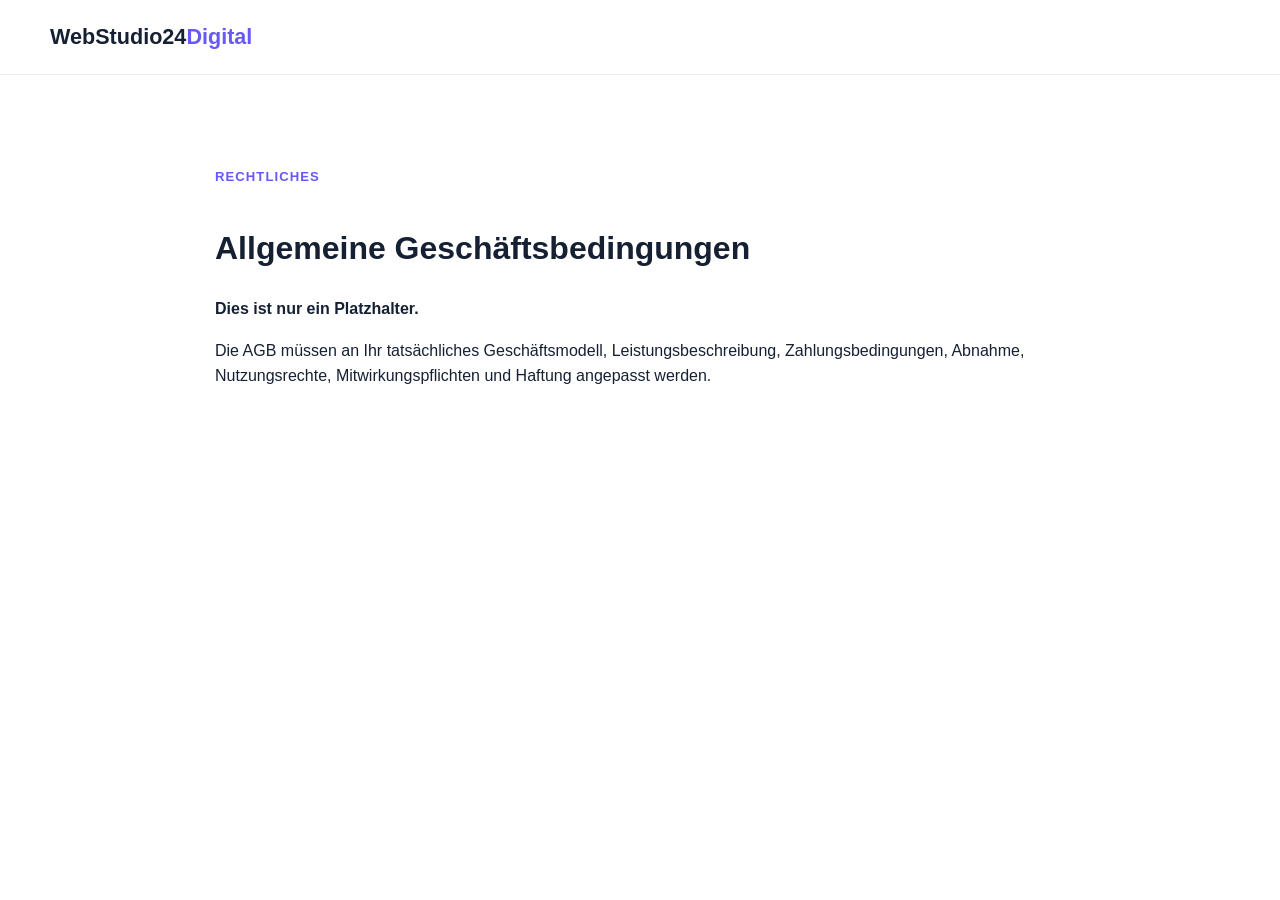
==== agb.html @ 8e4e7425 "Add files via upload" ====
<!doctype html>
<html lang="de"><head><meta charset="utf-8"><meta name="viewport" content="width=device-width,initial-scale=1">
<title>Allgemeine Geschäftsbedingungen | WebStudio24 Digital</title><link rel="stylesheet" href="style.css"></head>
<body><header class="site-header"><div class="container nav"><a class="brand" href="index.html">WebStudio24<span>Digital</span></a></div></header>
<main class="section"><div class="container" style="max-width:850px"><p class="eyebrow">Rechtliches</p><h1>Allgemeine Geschäftsbedingungen</h1><p><strong>Dies ist nur ein Platzhalter.</strong></p><p>Die AGB müssen an Ihr tatsächliches Geschäftsmodell, Leistungsbeschreibung, Zahlungsbedingungen, Abnahme, Nutzungsrechte, Mitwirkungspflichten und Haftung angepasst werden.</p></div></main></body></html>
---- style.css ----
*{box-sizing:border-box}html{scroll-behavior:smooth}body{margin:0;font-family:Inter,Arial,sans-serif;color:#162033;background:#fff;line-height:1.6}a{color:inherit;text-decoration:none}.container{width:min(1180px,calc(100% - 40px));margin:auto}.site-header{position:sticky;top:0;z-index:10;background:rgba(255,255,255,.92);backdrop-filter:blur(16px);border-bottom:1px solid #e8edf4}.nav{display:flex;align-items:center;justify-content:space-between;min-height:74px;gap:24px}.brand{font-size:1.35rem;font-weight:800}.brand span{color:#6759f5}.nav-links{display:flex;gap:26px;color:#59647a}.button{display:inline-flex;justify-content:center;align-items:center;border:0;border-radius:12px;background:#6759f5;color:white;padding:14px 20px;font-weight:700;cursor:pointer}.button:hover{filter:brightness(.96)}.button-small{padding:10px 16px}.button-outline{background:white;color:#162033;border:1px solid #ccd5e2}.full{width:100%}.hero{padding:92px 0 70px;background:linear-gradient(135deg,#f8f9ff 0%,#eef5ff 100%)}.hero-grid,.shop-grid,.contact-grid{display:grid;grid-template-columns:1.1fr .9fr;gap:56px;align-items:center}.eyebrow{display:inline-block;margin:0 0 15px;color:#6759f5;font-weight:800;text-transform:uppercase;letter-spacing:.08em;font-size:.82rem}.hero h1{font-size:clamp(2.6rem,6vw,5.4rem);line-height:1.02;letter-spacing:-.045em;margin:0;max-width:850px}.hero-copy{font-size:1.18rem;color:#5e687d;max-width:720px}.hero-actions{display:flex;gap:12px;flex-wrap:wrap;margin:28px 0}.trust-row{display:flex;flex-wrap:wrap;gap:14px 24px;color:#657086;font-size:.92rem}.hero-panel{display:grid;grid-template-columns:1fr 1fr;gap:15px}.metric,.card,.price-card,.calculator,.contact-form,.included{background:#fff;border:1px solid #e0e6ef;border-radius:22px;padding:24px}.metric small{display:block;color:#778196}.metric strong{display:block;font-size:1.45rem;margin-top:5px}.section{padding:88px 0}.section-soft{background:#f7f9fc}h2{font-size:clamp(2rem,4vw,3.4rem);line-height:1.08;letter-spacing:-.035em;margin:0 0 20px}h3{margin:0 0 8px}.cards{display:grid;gap:18px;margin-top:34px}.cards.three{grid-template-columns:repeat(3,1fr)}.card p,.price-card p,.included p{color:#677187}.pricing-grid{display:grid;grid-template-columns:repeat(3,1fr);gap:20px;margin-top:35px}.price-card{display:flex;flex-direction:column}.price-card.featured{border:2px solid #6759f5;transform:translateY(-8px)}.package-name{font-weight:800;color:#162033!important}.price{font-size:2.7rem;font-weight:800;color:#162033!important;margin:10px 0!important}.price-card ul,.included ul{padding-left:20px;color:#526078}.price-card .button{margin-top:auto}.badge{align-self:flex-start;background:#ece9ff;color:#5848e6!important;border-radius:999px;padding:5px 10px;font-size:.8rem;font-weight:800}.shop-grid{align-items:start}.included{margin-top:25px;background:#f7f6ff}.calculator label{display:block;font-weight:700}.calculator select,.contact-form input,.contact-form textarea{width:100%;margin-top:7px;border:1px solid #ccd5e2;border-radius:11px;padding:13px 14px;font:inherit;background:#fff}.check-grid{display:grid;grid-template-columns:1fr 1fr;gap:12px;margin:22px 0}.check-grid label{font-weight:500;border:1px solid #e1e6ef;border-radius:12px;padding:12px}.result-box{background:#f0efff;border-radius:16px;padding:18px;margin:20px 0}.result-box div{display:flex;justify-content:space-between;gap:20px}.result-box div+div{margin-top:10px}.fineprint{font-size:.86rem;color:#758096}.shop-options{display:grid;grid-template-columns:repeat(4,1fr);gap:14px;margin-top:28px}.shop-option{border:1px solid #dce3ed;background:#fff;border-radius:16px;padding:18px;text-align:left;cursor:pointer}.shop-option strong,.shop-option span{display:block}.shop-option span{color:#6f7a8f}.contact-grid{align-items:start}.contact-form{display:grid;gap:16px}.contact-form label{font-weight:700}footer{border-top:1px solid #e5eaf1;padding:28px 0}.footer-row{display:flex;justify-content:space-between;gap:20px;color:#6b7589;font-size:.92rem}@media(max-width:900px){.nav-links{display:none}.hero-grid,.shop-grid,.contact-grid{grid-template-columns:1fr}.cards.three,.pricing-grid{grid-template-columns:1fr 1fr}.shop-options{grid-template-columns:repeat(3,1fr)}.price-card.featured{transform:none}}@media(max-width:620px){.container{width:min(100% - 26px,1180px)}.nav .button-small{display:none}.hero{padding:62px 0 48px}.hero-panel,.cards.three,.pricing-grid,.check-grid,.shop-options{grid-template-columns:1fr}.section{padding:64px 0}.footer-row{flex-direction:column}.result-box div{flex-direction:column;gap:0}}
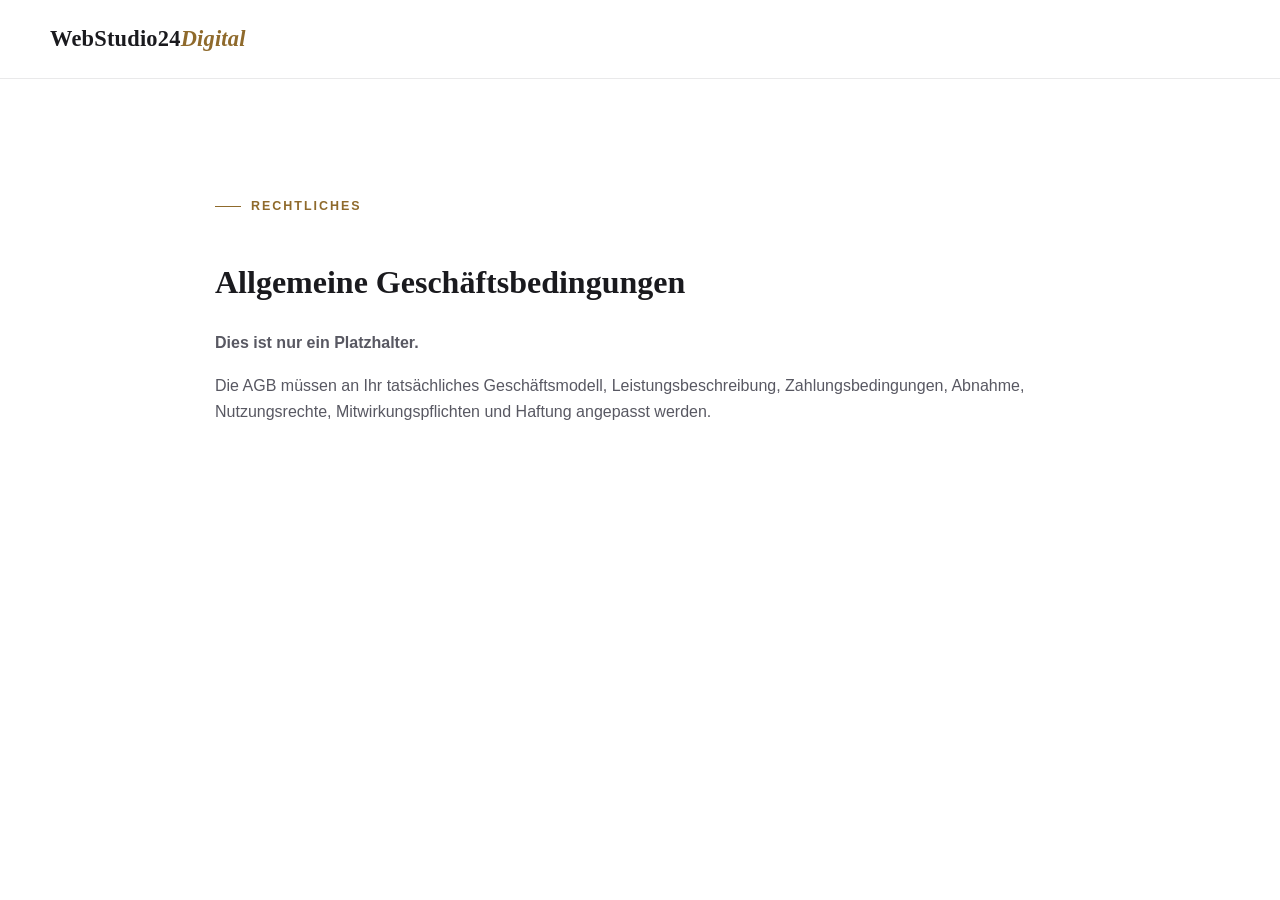
==== commit 8be71967: "Make contact form actually work on GitHub Pages, add WhatsApp and SEO essentials The contact form us" ====
--- a/agb.html
+++ b/agb.html
@@ -1,5 +1,10 @@
 <!doctype html>
 <html lang="de"><head><meta charset="utf-8"><meta name="viewport" content="width=device-width,initial-scale=1">
-<title>Allgemeine Geschäftsbedingungen | WebStudio24 Digital</title><link rel="stylesheet" href="style.css"></head>
+<title>Allgemeine Geschäftsbedingungen | WebStudio24 Digital</title>
+<meta name="description" content="Allgemeine Geschäftsbedingungen von WebStudio24 Digital.">
+<meta name="robots" content="index, follow">
+<link rel="canonical" href="https://webstudio24.digital/agb.html">
+<link rel="icon" href="favicon.png" type="image/png">
+<link rel="stylesheet" href="style.css"></head>
 <body><header class="site-header"><div class="container nav"><a class="brand" href="index.html">WebStudio24<span>Digital</span></a></div></header>
 <main class="section"><div class="container" style="max-width:850px"><p class="eyebrow">Rechtliches</p><h1>Allgemeine Geschäftsbedingungen</h1><p><strong>Dies ist nur ein Platzhalter.</strong></p><p>Die AGB müssen an Ihr tatsächliches Geschäftsmodell, Leistungsbeschreibung, Zahlungsbedingungen, Abnahme, Nutzungsrechte, Mitwirkungspflichten und Haftung angepasst werden.</p></div></main></body></html>
--- a/style.css
+++ b/style.css
@@ -1 +1,240 @@
-*{box-sizing:border-box}html{scroll-behavior:smooth}body{margin:0;font-family:Inter,Arial,sans-serif;color:#162033;background:#fff;line-height:1.6}a{color:inherit;text-decoration:none}.container{width:min(1180px,calc(100% - 40px));margin:auto}.site-header{position:sticky;top:0;z-index:10;background:rgba(255,255,255,.92);backdrop-filter:blur(16px);border-bottom:1px solid #e8edf4}.nav{display:flex;align-items:center;justify-content:space-between;min-height:74px;gap:24px}.brand{font-size:1.35rem;font-weight:800}.brand span{color:#6759f5}.nav-links{display:flex;gap:26px;color:#59647a}.button{display:inline-flex;justify-content:center;align-items:center;border:0;border-radius:12px;background:#6759f5;color:white;padding:14px 20px;font-weight:700;cursor:pointer}.button:hover{filter:brightness(.96)}.button-small{padding:10px 16px}.button-outline{background:white;color:#162033;border:1px solid #ccd5e2}.full{width:100%}.hero{padding:92px 0 70px;background:linear-gradient(135deg,#f8f9ff 0%,#eef5ff 100%)}.hero-grid,.shop-grid,.contact-grid{display:grid;grid-template-columns:1.1fr .9fr;gap:56px;align-items:center}.eyebrow{display:inline-block;margin:0 0 15px;color:#6759f5;font-weight:800;text-transform:uppercase;letter-spacing:.08em;font-size:.82rem}.hero h1{font-size:clamp(2.6rem,6vw,5.4rem);line-height:1.02;letter-spacing:-.045em;margin:0;max-width:850px}.hero-copy{font-size:1.18rem;color:#5e687d;max-width:720px}.hero-actions{display:flex;gap:12px;flex-wrap:wrap;margin:28px 0}.trust-row{display:flex;flex-wrap:wrap;gap:14px 24px;color:#657086;font-size:.92rem}.hero-panel{display:grid;grid-template-columns:1fr 1fr;gap:15px}.metric,.card,.price-card,.calculator,.contact-form,.included{background:#fff;border:1px solid #e0e6ef;border-radius:22px;padding:24px}.metric small{display:block;color:#778196}.metric strong{display:block;font-size:1.45rem;margin-top:5px}.section{padding:88px 0}.section-soft{background:#f7f9fc}h2{font-size:clamp(2rem,4vw,3.4rem);line-height:1.08;letter-spacing:-.035em;margin:0 0 20px}h3{margin:0 0 8px}.cards{display:grid;gap:18px;margin-top:34px}.cards.three{grid-template-columns:repeat(3,1fr)}.card p,.price-card p,.included p{color:#677187}.pricing-grid{display:grid;grid-template-columns:repeat(3,1fr);gap:20px;margin-top:35px}.price-card{display:flex;flex-direction:column}.price-card.featured{border:2px solid #6759f5;transform:translateY(-8px)}.package-name{font-weight:800;color:#162033!important}.price{font-size:2.7rem;font-weight:800;color:#162033!important;margin:10px 0!important}.price-card ul,.included ul{padding-left:20px;color:#526078}.price-card .button{margin-top:auto}.badge{align-self:flex-start;background:#ece9ff;color:#5848e6!important;border-radius:999px;padding:5px 10px;font-size:.8rem;font-weight:800}.shop-grid{align-items:start}.included{margin-top:25px;background:#f7f6ff}.calculator label{display:block;font-weight:700}.calculator select,.contact-form input,.contact-form textarea{width:100%;margin-top:7px;border:1px solid #ccd5e2;border-radius:11px;padding:13px 14px;font:inherit;background:#fff}.check-grid{display:grid;grid-template-columns:1fr 1fr;gap:12px;margin:22px 0}.check-grid label{font-weight:500;border:1px solid #e1e6ef;border-radius:12px;padding:12px}.result-box{background:#f0efff;border-radius:16px;padding:18px;margin:20px 0}.result-box div{display:flex;justify-content:space-between;gap:20px}.result-box div+div{margin-top:10px}.fineprint{font-size:.86rem;color:#758096}.shop-options{display:grid;grid-template-columns:repeat(4,1fr);gap:14px;margin-top:28px}.shop-option{border:1px solid #dce3ed;background:#fff;border-radius:16px;padding:18px;text-align:left;cursor:pointer}.shop-option strong,.shop-option span{display:block}.shop-option span{color:#6f7a8f}.contact-grid{align-items:start}.contact-form{display:grid;gap:16px}.contact-form label{font-weight:700}footer{border-top:1px solid #e5eaf1;padding:28px 0}.footer-row{display:flex;justify-content:space-between;gap:20px;color:#6b7589;font-size:.92rem}@media(max-width:900px){.nav-links{display:none}.hero-grid,.shop-grid,.contact-grid{grid-template-columns:1fr}.cards.three,.pricing-grid{grid-template-columns:1fr 1fr}.shop-options{grid-template-columns:repeat(3,1fr)}.price-card.featured{transform:none}}@media(max-width:620px){.container{width:min(100% - 26px,1180px)}.nav .button-small{display:none}.hero{padding:62px 0 48px}.hero-panel,.cards.three,.pricing-grid,.check-grid,.shop-options{grid-template-columns:1fr}.section{padding:64px 0}.footer-row{flex-direction:column}.result-box div{flex-direction:column;gap:0}}+*{box-sizing:border-box}
+html{scroll-behavior:smooth}
+:root{
+  --bg:#ffffff;
+  --bg-alt:#f6f6f7;
+  --surface:#ffffff;
+  --surface-hover:#fcfcfd;
+  --border:rgba(20,20,25,.09);
+  --border-gold:rgba(150,111,45,.4);
+  --gold-pale:#ecd9ac;
+  --gold:#c9a961;
+  --gold-deep:#8f6a2c;
+  --gold-dim:#6b5222;
+  --text:#1a1a1e;
+  --text-muted:#585862;
+  --text-dim:#8a8a93;
+  --shadow-soft:0 1px 2px rgba(20,20,30,.04),0 14px 34px -22px rgba(20,20,30,.16);
+  --radius:16px;
+  --radius-sm:10px;
+  --serif:'Playfair Display',Georgia,serif;
+  --sans:'Inter',Arial,sans-serif;
+}
+body{margin:0;font-family:var(--sans);color:var(--text-muted);background:var(--bg);line-height:1.65;-webkit-font-smoothing:antialiased}
+a{color:inherit;text-decoration:none}
+.container{width:min(1180px,calc(100% - 40px));margin:auto}
+h1,h2,h3{font-family:var(--serif);color:var(--text);font-weight:600}
+
+/* Reveal on scroll */
+.reveal{opacity:0;transform:translateY(22px);transition:opacity .7s ease,transform .7s ease}
+.reveal.is-visible{opacity:1;transform:translateY(0)}
+
+/* Topbar */
+.topbar{background:#141218;color:rgba(255,255,255,.82);font-size:.8rem}
+.topbar-row{display:flex;justify-content:space-between;align-items:center;gap:16px;padding:9px 0;flex-wrap:wrap}
+.topbar a{color:#fff;font-weight:700}
+.topbar a:hover{color:var(--gold-pale)}
+.icon-phone{width:14px;height:14px;vertical-align:-2px;margin-right:6px}
+.topbar-contacts{display:flex;align-items:center;gap:18px;flex-wrap:wrap}
+.topbar-whatsapp{display:inline-flex;align-items:center;gap:6px;color:#25D366!important;font-weight:700}
+.topbar-whatsapp:hover{color:#4be08a!important}
+.topbar-whatsapp svg{width:15px;height:15px}
+
+/* Header */
+.site-header{position:sticky;top:0;z-index:20;background:rgba(255,255,255,.75);backdrop-filter:blur(18px);border-bottom:1px solid var(--border);transition:background .3s ease,border-color .3s ease}
+.site-header.scrolled{background:rgba(255,255,255,.96);border-bottom-color:var(--border-gold)}
+.nav{display:flex;align-items:center;justify-content:space-between;min-height:78px;gap:24px}
+.brand{font-family:var(--serif);font-size:1.4rem;font-weight:700;color:var(--text);letter-spacing:.01em}
+.brand span{color:var(--gold-deep);font-style:italic}
+.nav-links{display:flex;gap:32px;color:var(--text-muted);font-size:.86rem;text-transform:uppercase;letter-spacing:.09em;font-weight:600}
+.nav-links a{position:relative;padding:4px 0}
+.nav-links a::after{content:'';position:absolute;left:0;right:100%;bottom:-2px;height:1px;background:var(--gold-deep);transition:right .3s ease}
+.nav-links a:hover{color:var(--gold-deep)}
+.nav-links a:hover::after{right:0}
+
+/* Buttons */
+.button{display:inline-flex;justify-content:center;align-items:center;gap:8px;border:1px solid transparent;border-radius:var(--radius-sm);background:linear-gradient(135deg,var(--gold-pale),var(--gold) 60%,var(--gold-dim));color:#241a08;padding:14px 26px;font-weight:700;font-size:.92rem;letter-spacing:.03em;text-transform:uppercase;cursor:pointer;transition:transform .25s ease,box-shadow .25s ease,filter .25s ease}
+.button:hover{transform:translateY(-2px);box-shadow:0 16px 30px -14px rgba(143,106,44,.5),0 6px 14px -6px rgba(33,26,17,.12);filter:brightness(1.03)}
+.button-small{padding:10px 18px;font-size:.78rem}
+.button-outline{background:transparent;color:var(--text);border:1px solid var(--border-gold)}
+.button-outline:hover{background:rgba(201,169,97,.1);box-shadow:none;color:var(--gold-deep)}
+.full{width:100%}
+
+/* Hero */
+.hero{position:relative;padding:96px 0 76px;overflow:hidden;background:var(--bg)}
+.hero::before{content:'';position:absolute;top:-220px;right:-160px;width:640px;height:640px;border-radius:50%;background:radial-gradient(circle,rgba(201,169,97,.13),transparent 70%);filter:blur(10px);pointer-events:none}
+.hero::after{content:'';position:absolute;bottom:-260px;left:-180px;width:560px;height:560px;border-radius:50%;background:radial-gradient(circle,rgba(201,169,97,.07),transparent 70%);pointer-events:none}
+.hero-grid,.shop-grid,.contact-grid{display:grid;grid-template-columns:1.1fr .9fr;gap:56px;align-items:center;position:relative}
+.eyebrow{display:inline-flex;align-items:center;gap:10px;margin:0 0 18px;color:var(--gold-deep);font-weight:700;text-transform:uppercase;letter-spacing:.16em;font-size:.78rem}
+.eyebrow::before{content:'';width:26px;height:1px;background:var(--gold-deep)}
+.hero h1{font-size:clamp(1.6rem,2.6vw,2.3rem);line-height:1.18;letter-spacing:-.01em;margin:0;max-width:640px}
+.hero h1 .accent{color:var(--gold-deep);font-style:italic}
+.hero-copy{font-size:1.14rem;color:var(--text-muted);max-width:680px;margin:26px 0}
+.hero-actions{display:flex;gap:14px;flex-wrap:wrap;margin:30px 0}
+.trust-row{display:flex;flex-wrap:wrap;gap:12px 26px;color:var(--text-dim);font-size:.86rem;text-transform:uppercase;letter-spacing:.05em}
+.trust-row span{display:flex;align-items:center;gap:8px}
+.trust-row span::before{content:'';width:5px;height:5px;border-radius:50%;background:var(--gold-deep)}
+.hero-panel{display:grid;grid-template-columns:1fr 1fr;gap:1px;background:var(--border);border:1px solid var(--border);border-radius:var(--radius);box-shadow:var(--shadow-soft);overflow:hidden}
+.metric{background:var(--surface);padding:26px 22px}
+.metric small{display:block;color:var(--text-dim);text-transform:uppercase;letter-spacing:.08em;font-size:.72rem}
+.metric strong{display:block;font-family:var(--serif);color:var(--gold-deep);font-size:1.6rem;margin-top:8px;font-weight:600}
+
+/* Sections */
+.section{padding:110px 0}
+.section-soft{background:var(--bg-alt)}
+h2{font-size:clamp(1.9rem,3.6vw,3.1rem);line-height:1.12;letter-spacing:-.015em;margin:0 0 22px}
+h3{font-size:1.18rem;margin:0 0 10px}
+
+/* Cards */
+.card,.price-card,.calculator,.contact-form,.included{background:var(--surface);border:1px solid var(--border);border-radius:var(--radius);padding:28px;box-shadow:var(--shadow-soft);transition:border-color .3s ease,transform .3s ease,box-shadow .3s ease}
+.cards{display:grid;gap:20px;margin-top:40px}
+.cards.three{grid-template-columns:repeat(3,1fr)}
+.card:hover{border-color:var(--border-gold);transform:translateY(-4px);box-shadow:0 20px 40px -24px rgba(33,26,17,.28)}
+.card p,.price-card p,.included p{color:var(--text-muted)}
+
+/* Portfolio */
+.section-intro{max-width:640px;font-size:1.05rem;margin:-6px 0 0}
+.portfolio-grid{display:grid;grid-template-columns:repeat(3,1fr);gap:22px;margin-top:44px}
+.portfolio-card{border-radius:var(--radius);overflow:hidden;background:var(--surface);border:1px solid var(--border);box-shadow:var(--shadow-soft);transition:border-color .3s ease,transform .3s ease,box-shadow .3s ease}
+.portfolio-card:hover{transform:translateY(-6px);border-color:var(--border-gold);box-shadow:0 22px 44px -24px rgba(33,26,17,.3)}
+.portfolio-browser{padding:10px}
+.browser-bar{display:flex;gap:6px;padding:2px 4px 10px}
+.browser-bar span{width:7px;height:7px;border-radius:50%;background:rgba(33,26,17,.15)}
+.portfolio-screen{border-radius:10px;overflow:hidden;padding:16px;display:flex;flex-direction:column;gap:10px;min-height:180px}
+.mock-nav{height:8px;width:38%;border-radius:4px;background:rgba(33,26,17,.16)}
+.mock-hero{position:relative;height:60px;border-radius:8px;overflow:hidden;display:flex;align-items:center;justify-content:center;box-shadow:inset 0 -16px 22px -12px rgba(20,15,5,.2)}
+.mock-hero svg{width:28px;height:28px;color:#fff;opacity:.95;filter:drop-shadow(0 3px 7px rgba(20,15,5,.3))}
+.mock-badge{position:absolute;left:12px;bottom:12px;width:34%;height:10px;border-radius:4px;background:rgba(255,255,255,.9)}
+.mock-grid{display:grid;grid-template-columns:repeat(3,1fr);gap:8px;flex:1}
+.mock-item{border-radius:8px;display:flex;align-items:center;justify-content:center}
+.mock-item svg{width:18px;height:18px;color:#fff;opacity:.9;filter:drop-shadow(0 2px 5px rgba(20,15,5,.25))}
+.portfolio-info{padding:20px 22px 24px}
+.portfolio-info h3{font-size:1.05rem}
+.portfolio-info p{font-size:.92rem;margin:0}
+
+.theme-jewelry .portfolio-screen{background:#f3ede0}
+.theme-jewelry .mock-nav{background:rgba(143,106,44,.28)}
+.theme-jewelry .mock-hero{background:linear-gradient(135deg,#e9d9ac,#c9a961)}
+.theme-jewelry .mock-badge{background:#fffaf0}
+.theme-jewelry .mock-item{background:linear-gradient(160deg,#fffaf0,#ecdfc0);border:1px solid rgba(143,106,44,.3)}
+
+.theme-candy .portfolio-screen{background:#fdf1f0}
+.theme-candy .mock-hero{background:linear-gradient(135deg,#f3a9bc,#f7cdd8)}
+.theme-candy .mock-badge{background:#fffdf8}
+.theme-candy .mock-item:nth-child(1){background:#f3a9bc}
+.theme-candy .mock-item:nth-child(2){background:#f6d97a}
+.theme-candy .mock-item:nth-child(3){background:#9fdccb}
+
+.theme-flowers .portfolio-screen{background:#f2f5ea}
+.theme-flowers .mock-hero{background:linear-gradient(135deg,#a9c7a0,#dbe8cd)}
+.theme-flowers .mock-badge{background:#fbfaf3}
+.theme-flowers .mock-item:nth-child(1){background:#dbe8cd}
+.theme-flowers .mock-item:nth-child(2){background:#f0c9d3}
+.theme-flowers .mock-item:nth-child(3){background:#a9c7a0}
+
+.theme-sushi .portfolio-screen{background:#fbf0ea}
+.theme-sushi .mock-hero{background:linear-gradient(135deg,#e8735a,#f2a878)}
+.theme-sushi .mock-badge{background:#fffaf5}
+.theme-sushi .mock-item{background:linear-gradient(160deg,#fff3ec,#f8dccb);border:1px solid rgba(232,115,90,.3)}
+.theme-sushi .mock-item:nth-child(2){border-color:rgba(143,106,44,.3)}
+
+.theme-stationery .portfolio-screen{background:#eef0f7}
+.theme-stationery .mock-hero{background:linear-gradient(135deg,#aab6e0,#d7dcf3)}
+.theme-stationery .mock-badge{background:#fdfdfe}
+.theme-stationery .mock-item:nth-child(1){background:#aab6e0}
+.theme-stationery .mock-item:nth-child(2){background:#f6d97a}
+.theme-stationery .mock-item:nth-child(3){background:#f0a8b8}
+
+.theme-phonecases .portfolio-screen{background:#f7eef6}
+.theme-phonecases .mock-hero{background:linear-gradient(135deg,#d68fce,#f0a9a0)}
+.theme-phonecases .mock-badge{background:#fffbfe}
+.theme-phonecases .mock-item:nth-child(1){background:#d68fce}
+.theme-phonecases .mock-item:nth-child(2){background:#f0a9a0}
+.theme-phonecases .mock-item:nth-child(3){background:#f6d97a}
+
+/* Pricing */
+.pricing-grid{display:grid;grid-template-columns:repeat(3,1fr);gap:22px;margin-top:40px}
+.pricing-grid.four{grid-template-columns:repeat(4,1fr)}
+.price-card{display:flex;flex-direction:column;position:relative}
+.price-card:hover{transform:translateY(-4px);border-color:var(--border-gold)}
+.price-card.featured{border:1px solid var(--gold);background:linear-gradient(180deg,rgba(201,169,97,.1),rgba(255,255,255,0));box-shadow:0 26px 54px -30px rgba(143,106,44,.35),var(--shadow-soft)}
+.package-name{font-weight:700;color:var(--text-dim)!important;letter-spacing:.14em;text-transform:uppercase;font-size:.78rem}
+.price{font-family:var(--serif);font-size:2.7rem;font-weight:600;color:var(--gold-deep)!important;margin:14px 0!important}
+.price-card ul,.included ul{padding-left:20px;color:var(--text-muted);margin:0 0 24px}
+.price-card li{margin:6px 0}
+.price-card .button{margin-top:auto}
+.badge{position:absolute;top:-13px;left:28px;background:linear-gradient(135deg,var(--gold-pale),var(--gold));color:#241a08;border-radius:999px;padding:5px 14px;font-size:.72rem;font-weight:700;text-transform:uppercase;letter-spacing:.08em}
+
+/* Shop */
+.shop-grid{align-items:start}
+.included{margin-top:28px;background:linear-gradient(180deg,rgba(201,169,97,.08),rgba(255,255,255,0))}
+.included h3{color:var(--gold-deep)}
+.calculator label{display:block;font-weight:600;color:var(--text)}
+.calculator select,.contact-form input,.contact-form textarea{width:100%;margin-top:8px;border:1px solid var(--border);border-radius:var(--radius-sm);padding:13px 14px;font:inherit;background:var(--bg-alt);color:var(--text);transition:border-color .2s ease,box-shadow .2s ease}
+.calculator select:focus,.contact-form input:focus,.contact-form textarea:focus{outline:none;border-color:var(--gold);box-shadow:0 0 0 3px rgba(201,169,97,.18)}
+.check-grid{display:grid;grid-template-columns:1fr 1fr;gap:12px;margin:24px 0}
+.check-grid label{font-weight:500;color:var(--text-muted);border:1px solid var(--border);border-radius:var(--radius-sm);padding:13px;transition:border-color .2s ease}
+.check-grid label:has(input:checked){border-color:var(--border-gold);color:var(--text);background:rgba(201,169,97,.08)}
+.result-box{background:linear-gradient(180deg,rgba(201,169,97,.12),rgba(255,255,255,.4));border:1px solid var(--border-gold);border-radius:var(--radius-sm);padding:20px;margin:22px 0}
+.result-box div{display:flex;justify-content:space-between;gap:20px}
+.result-box div+div{margin-top:12px}
+.result-box span{color:var(--text-dim);text-transform:uppercase;letter-spacing:.06em;font-size:.78rem}
+.result-box strong{font-family:var(--serif);color:var(--gold-deep);font-size:1.3rem;font-weight:600}
+.fineprint{font-size:.84rem;color:var(--text-dim)}
+.shop-options{display:grid;grid-template-columns:repeat(4,1fr);gap:14px;margin-top:32px}
+.shop-option{border:1px solid var(--border);background:var(--surface);border-radius:var(--radius-sm);padding:18px;text-align:left;cursor:pointer;box-shadow:var(--shadow-soft);transition:border-color .2s ease,transform .2s ease}
+.shop-option:hover{border-color:var(--border-gold);transform:translateY(-3px)}
+.shop-option strong,.shop-option span{display:block}
+.shop-option strong{font-family:var(--serif);color:var(--text);font-size:1.05rem}
+.shop-option span{color:var(--gold-deep);margin-top:4px}
+
+.hp-field{display:none}
+
+/* Contact */
+.contact-grid{align-items:start}
+.contact-form{display:grid;gap:18px}
+.contact-form label{font-weight:600;color:var(--text)}
+.contact-phone{display:inline-flex;align-items:center;gap:8px;margin:4px 0 0;font-size:1rem;color:var(--gold-deep)}
+.contact-phone .icon-phone{margin-right:0}
+.contact-phone a{color:var(--gold-deep);font-weight:700}
+.contact-phone a:hover{color:var(--gold-dim)}
+.whatsapp-link{display:inline-flex;align-items:center;gap:8px;color:#128C4A!important}
+.whatsapp-link:hover{color:#0da355!important}
+.whatsapp-link svg{width:18px;height:18px}
+
+/* Footer */
+.site-footer{background:#141218;color:rgba(255,255,255,.66);padding:68px 0 0}
+.footer-grid{display:grid;grid-template-columns:1.3fr 1fr 1fr 1.1fr;gap:36px}
+.footer-brand .brand{color:#fff}
+.footer-brand .brand span{color:var(--gold)}
+.footer-tagline{margin:16px 0 22px;max-width:280px;font-size:.92rem;line-height:1.6}
+.footer-phone{display:inline-flex;align-items:center;gap:8px;color:#fff;font-weight:700;font-size:1.08rem}
+.footer-phone:hover{color:var(--gold-pale)}
+.footer-phone svg{width:16px;height:16px}
+.footer-hours{margin:8px 0 0;font-size:.84rem;color:rgba(255,255,255,.48)}
+.footer-col h4{color:#fff;font-size:.78rem;text-transform:uppercase;letter-spacing:.12em;margin:0 0 18px}
+.footer-col ul{list-style:none;padding:0;margin:0;display:grid;gap:11px;font-size:.92rem}
+.footer-col a:hover{color:var(--gold-pale)}
+.footer-bottom{border-top:1px solid rgba(255,255,255,.1);margin-top:52px;padding:24px 0;display:flex;justify-content:space-between;gap:16px;flex-wrap:wrap;font-size:.82rem;color:rgba(255,255,255,.45)}
+.footer-bottom a:hover{color:var(--gold-pale)}
+
+@media(max-width:900px){
+  .nav-links{display:none}
+  .hero-grid,.shop-grid,.contact-grid{grid-template-columns:1fr}
+  .cards.three,.pricing-grid,.pricing-grid.four{grid-template-columns:1fr 1fr}
+  .portfolio-grid{grid-template-columns:1fr 1fr}
+  .shop-options{grid-template-columns:repeat(3,1fr)}
+  .price-card.featured{transform:none}
+  .footer-grid{grid-template-columns:1fr 1fr}
+}
+@media(max-width:620px){
+  .container{width:min(100% - 26px,1180px)}
+  .nav .button-small{display:none}
+  .hero{padding:88px 0 56px}
+  .hero-panel,.cards.three,.pricing-grid,.pricing-grid.four,.check-grid,.shop-options,.portfolio-grid{grid-template-columns:1fr}
+  .section{padding:72px 0}
+  .topbar-row{justify-content:center;text-align:center}
+  .footer-grid{grid-template-columns:1fr}
+  .footer-bottom{flex-direction:column;text-align:center}
+  .result-box div{flex-direction:column;gap:0}
+}
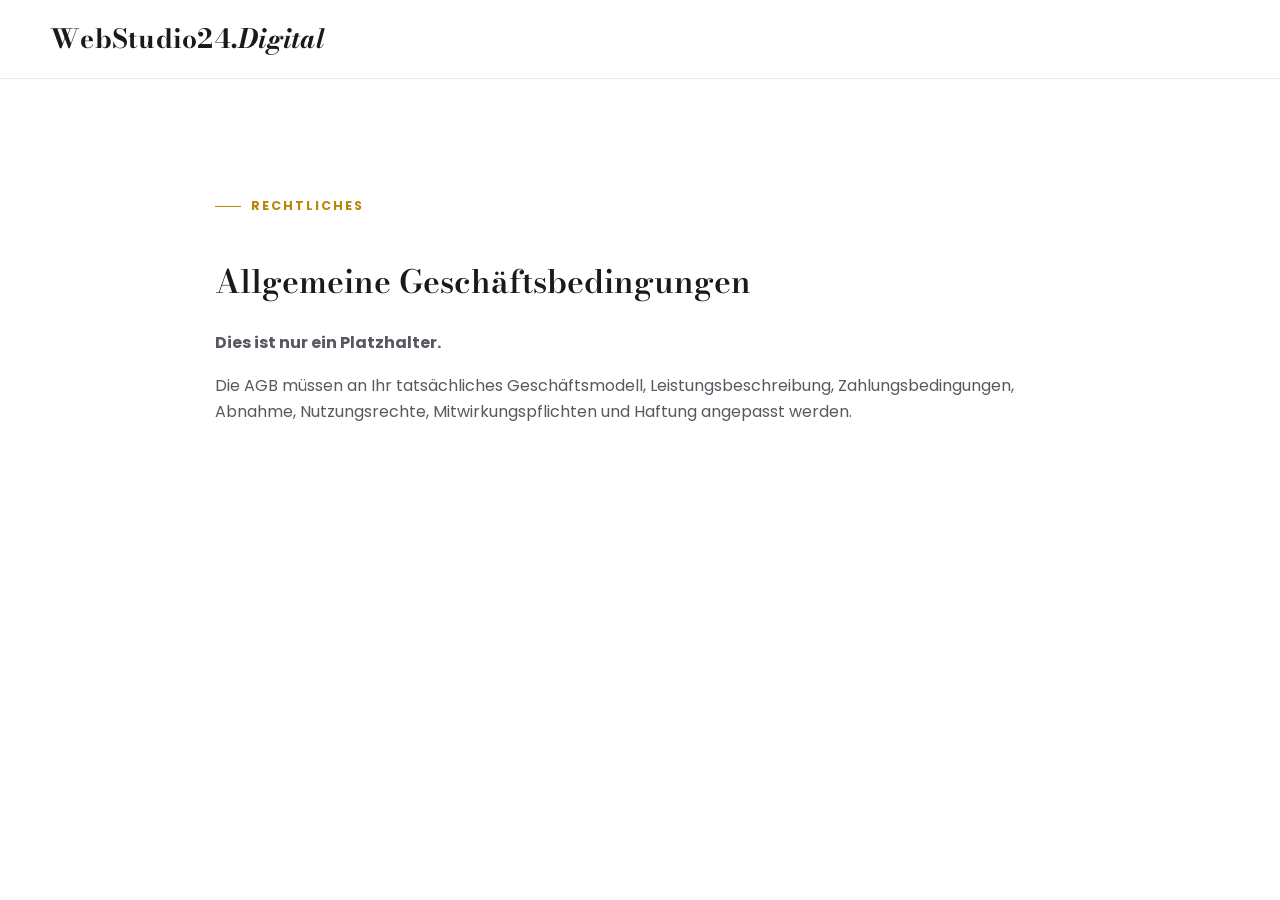
==== commit 55e7856f: "Make brand mark black, add domain-style dot, fix nav wrapping The nav previously wrapped "Design-Vor" ====
--- a/agb.html
+++ b/agb.html
@@ -6,5 +6,5 @@
 <link rel="canonical" href="https://webstudio24.digital/agb.html">
 <link rel="icon" href="favicon.png" type="image/png">
 <link rel="stylesheet" href="style.css"></head>
-<body><header class="site-header"><div class="container nav"><a class="brand" href="index.html">WebStudio24<span>Digital</span></a></div></header>
+<body><header class="site-header"><div class="container nav"><a class="brand" href="index.html">WebStudio24<span>.Digital</span></a></div></header>
 <main class="section"><div class="container" style="max-width:850px"><p class="eyebrow">Rechtliches</p><h1>Allgemeine Geschäftsbedingungen</h1><p><strong>Dies ist nur ein Platzhalter.</strong></p><p>Die AGB müssen an Ihr tatsächliches Geschäftsmodell, Leistungsbeschreibung, Zahlungsbedingungen, Abnahme, Nutzungsrechte, Mitwirkungspflichten und Haftung angepasst werden.</p></div></main></body></html>
--- a/style.css
+++ b/style.css
@@ -1,3 +1,13 @@
+@font-face{font-family:'Bodoni Moda';font-style:normal;font-weight:600;font-display:swap;src:url(fonts/bodoni-moda-latin-600-normal.woff2) format('woff2')}
+@font-face{font-family:'Bodoni Moda';font-style:normal;font-weight:700;font-display:swap;src:url(fonts/bodoni-moda-latin-700-normal.woff2) format('woff2')}
+@font-face{font-family:'Bodoni Moda';font-style:italic;font-weight:600;font-display:swap;src:url(fonts/bodoni-moda-latin-600-italic.woff2) format('woff2')}
+@font-face{font-family:'Bodoni Moda';font-style:italic;font-weight:700;font-display:swap;src:url(fonts/bodoni-moda-latin-700-italic.woff2) format('woff2')}
+@font-face{font-family:'Poppins';font-style:normal;font-weight:400;font-display:swap;src:url(fonts/poppins-latin-400-normal.woff2) format('woff2')}
+@font-face{font-family:'Poppins';font-style:normal;font-weight:500;font-display:swap;src:url(fonts/poppins-latin-500-normal.woff2) format('woff2')}
+@font-face{font-family:'Poppins';font-style:normal;font-weight:600;font-display:swap;src:url(fonts/poppins-latin-600-normal.woff2) format('woff2')}
+@font-face{font-family:'Poppins';font-style:normal;font-weight:700;font-display:swap;src:url(fonts/poppins-latin-700-normal.woff2) format('woff2')}
+@font-face{font-family:'Poppins';font-style:normal;font-weight:800;font-display:swap;src:url(fonts/poppins-latin-800-normal.woff2) format('woff2')}
+
 *{box-sizing:border-box}
 html{scroll-behavior:smooth}
 :root{
@@ -6,19 +16,19 @@
   --surface:#ffffff;
   --surface-hover:#fcfcfd;
   --border:rgba(20,20,25,.09);
-  --border-gold:rgba(150,111,45,.4);
-  --gold-pale:#ecd9ac;
-  --gold:#c9a961;
-  --gold-deep:#8f6a2c;
-  --gold-dim:#6b5222;
+  --border-gold:rgba(184,134,11,.45);
+  --gold-pale:#f2e2b3;
+  --gold:#d9b04a;
+  --gold-deep:#b8860b;
+  --gold-dim:#96700c;
   --text:#1a1a1e;
   --text-muted:#585862;
   --text-dim:#8a8a93;
   --shadow-soft:0 1px 2px rgba(20,20,30,.04),0 14px 34px -22px rgba(20,20,30,.16);
   --radius:16px;
   --radius-sm:10px;
-  --serif:'Playfair Display',Georgia,serif;
-  --sans:'Inter',Arial,sans-serif;
+  --serif:'Bodoni Moda',Georgia,serif;
+  --sans:'Poppins',Arial,sans-serif;
 }
 body{margin:0;font-family:var(--sans);color:var(--text-muted);background:var(--bg);line-height:1.65;-webkit-font-smoothing:antialiased}
 a{color:inherit;text-decoration:none}
@@ -44,10 +54,10 @@
 .site-header{position:sticky;top:0;z-index:20;background:rgba(255,255,255,.75);backdrop-filter:blur(18px);border-bottom:1px solid var(--border);transition:background .3s ease,border-color .3s ease}
 .site-header.scrolled{background:rgba(255,255,255,.96);border-bottom-color:var(--border-gold)}
 .nav{display:flex;align-items:center;justify-content:space-between;min-height:78px;gap:24px}
-.brand{font-family:var(--serif);font-size:1.4rem;font-weight:700;color:var(--text);letter-spacing:.01em}
-.brand span{color:var(--gold-deep);font-style:italic}
-.nav-links{display:flex;gap:32px;color:var(--text-muted);font-size:.86rem;text-transform:uppercase;letter-spacing:.09em;font-weight:600}
-.nav-links a{position:relative;padding:4px 0}
+.brand{font-family:var(--serif);font-size:1.65rem;font-weight:700;color:var(--text);letter-spacing:.01em}
+.brand span{color:var(--text);font-style:italic}
+.nav-links{display:flex;align-items:center;gap:28px;color:var(--text-muted);font-size:.86rem;text-transform:uppercase;letter-spacing:.09em;font-weight:600}
+.nav-links a{position:relative;padding:4px 0;white-space:nowrap}
 .nav-links a::after{content:'';position:absolute;left:0;right:100%;bottom:-2px;height:1px;background:var(--gold-deep);transition:right .3s ease}
 .nav-links a:hover{color:var(--gold-deep)}
 .nav-links a:hover::after{right:0}
@@ -61,23 +71,31 @@
 .full{width:100%}
 
 /* Hero */
-.hero{position:relative;padding:96px 0 76px;overflow:hidden;background:var(--bg)}
-.hero::before{content:'';position:absolute;top:-220px;right:-160px;width:640px;height:640px;border-radius:50%;background:radial-gradient(circle,rgba(201,169,97,.13),transparent 70%);filter:blur(10px);pointer-events:none}
-.hero::after{content:'';position:absolute;bottom:-260px;left:-180px;width:560px;height:560px;border-radius:50%;background:radial-gradient(circle,rgba(201,169,97,.07),transparent 70%);pointer-events:none}
+.hero{position:relative;padding:96px 0 76px;overflow:hidden;background:linear-gradient(165deg,#1a1820,#100f13 60%)}
+.hero::before{content:'';position:absolute;top:-220px;right:-160px;width:640px;height:640px;border-radius:50%;background:radial-gradient(circle,rgba(201,169,97,.22),transparent 70%);filter:blur(10px);pointer-events:none}
+.hero::after{content:'';position:absolute;bottom:-260px;left:-180px;width:560px;height:560px;border-radius:50%;background:radial-gradient(circle,rgba(201,169,97,.12),transparent 70%);pointer-events:none}
 .hero-grid,.shop-grid,.contact-grid{display:grid;grid-template-columns:1.1fr .9fr;gap:56px;align-items:center;position:relative}
 .eyebrow{display:inline-flex;align-items:center;gap:10px;margin:0 0 18px;color:var(--gold-deep);font-weight:700;text-transform:uppercase;letter-spacing:.16em;font-size:.78rem}
 .eyebrow::before{content:'';width:26px;height:1px;background:var(--gold-deep)}
-.hero h1{font-size:clamp(1.6rem,2.6vw,2.3rem);line-height:1.18;letter-spacing:-.01em;margin:0;max-width:640px}
-.hero h1 .accent{color:var(--gold-deep);font-style:italic}
-.hero-copy{font-size:1.14rem;color:var(--text-muted);max-width:680px;margin:26px 0}
+.hero .eyebrow{color:var(--gold-pale)}
+.hero .eyebrow::before{background:var(--gold-pale)}
+.hero h1{font-size:clamp(1.6rem,2.6vw,2.3rem);line-height:1.18;letter-spacing:-.01em;margin:0;max-width:640px;color:#fff}
+.hero h1 .accent{color:var(--gold-pale);font-style:italic}
+.hero-copy{font-size:1.14rem;color:rgba(255,255,255,.72);max-width:680px;margin:26px 0}
 .hero-actions{display:flex;gap:14px;flex-wrap:wrap;margin:30px 0}
-.trust-row{display:flex;flex-wrap:wrap;gap:12px 26px;color:var(--text-dim);font-size:.86rem;text-transform:uppercase;letter-spacing:.05em}
+.hero .button-outline{color:#fff;border-color:rgba(255,255,255,.35)}
+.hero .button-outline:hover{background:rgba(255,255,255,.08);color:var(--gold-pale)}
+.trust-row{display:flex;flex-wrap:wrap;gap:12px 26px;color:rgba(255,255,255,.55);font-size:.86rem;text-transform:uppercase;letter-spacing:.05em}
 .trust-row span{display:flex;align-items:center;gap:8px}
-.trust-row span::before{content:'';width:5px;height:5px;border-radius:50%;background:var(--gold-deep)}
-.hero-panel{display:grid;grid-template-columns:1fr 1fr;gap:1px;background:var(--border);border:1px solid var(--border);border-radius:var(--radius);box-shadow:var(--shadow-soft);overflow:hidden}
-.metric{background:var(--surface);padding:26px 22px}
-.metric small{display:block;color:var(--text-dim);text-transform:uppercase;letter-spacing:.08em;font-size:.72rem}
-.metric strong{display:block;font-family:var(--serif);color:var(--gold-deep);font-size:1.6rem;margin-top:8px;font-weight:600}
+.trust-row span::before{content:'';width:5px;height:5px;border-radius:50%;background:var(--gold-pale)}
+.hero-panel img{width:100%;height:auto;display:block}
+.hero-showcase{margin-top:34px}
+.hero-showcase-tiles{display:flex;gap:10px}
+.hero-tile{width:52px;height:52px;border-radius:12px;overflow:hidden;box-shadow:0 8px 18px -8px rgba(0,0,0,.5);flex-shrink:0;border:1px solid rgba(255,255,255,.15);transition:transform .25s ease}
+.hero-tile:hover{transform:translateY(-3px)}
+.hero-tile img{width:100%;height:100%;object-fit:cover;display:block}
+.hero-showcase-link{display:inline-block;margin-top:14px;color:var(--gold-pale);font-weight:700;font-size:.86rem;text-transform:uppercase;letter-spacing:.05em;border-bottom:1px solid rgba(242,226,179,.4)}
+.hero-showcase-link:hover{color:#fff;border-color:#fff}
 
 /* Sections */
 .section{padding:110px 0}
@@ -97,60 +115,12 @@
 .portfolio-grid{display:grid;grid-template-columns:repeat(3,1fr);gap:22px;margin-top:44px}
 .portfolio-card{border-radius:var(--radius);overflow:hidden;background:var(--surface);border:1px solid var(--border);box-shadow:var(--shadow-soft);transition:border-color .3s ease,transform .3s ease,box-shadow .3s ease}
 .portfolio-card:hover{transform:translateY(-6px);border-color:var(--border-gold);box-shadow:0 22px 44px -24px rgba(33,26,17,.3)}
-.portfolio-browser{padding:10px}
-.browser-bar{display:flex;gap:6px;padding:2px 4px 10px}
-.browser-bar span{width:7px;height:7px;border-radius:50%;background:rgba(33,26,17,.15)}
-.portfolio-screen{border-radius:10px;overflow:hidden;padding:16px;display:flex;flex-direction:column;gap:10px;min-height:180px}
-.mock-nav{height:8px;width:38%;border-radius:4px;background:rgba(33,26,17,.16)}
-.mock-hero{position:relative;height:60px;border-radius:8px;overflow:hidden;display:flex;align-items:center;justify-content:center;box-shadow:inset 0 -16px 22px -12px rgba(20,15,5,.2)}
-.mock-hero svg{width:28px;height:28px;color:#fff;opacity:.95;filter:drop-shadow(0 3px 7px rgba(20,15,5,.3))}
-.mock-badge{position:absolute;left:12px;bottom:12px;width:34%;height:10px;border-radius:4px;background:rgba(255,255,255,.9)}
-.mock-grid{display:grid;grid-template-columns:repeat(3,1fr);gap:8px;flex:1}
-.mock-item{border-radius:8px;display:flex;align-items:center;justify-content:center}
-.mock-item svg{width:18px;height:18px;color:#fff;opacity:.9;filter:drop-shadow(0 2px 5px rgba(20,15,5,.25))}
+.portfolio-photo{aspect-ratio:16/9;overflow:hidden;background:var(--bg-alt)}
+.portfolio-photo img{width:100%;height:100%;object-fit:cover;object-position:top center;display:block;transition:transform .4s ease}
+.portfolio-card:hover .portfolio-photo img{transform:scale(1.04)}
 .portfolio-info{padding:20px 22px 24px}
 .portfolio-info h3{font-size:1.05rem}
 .portfolio-info p{font-size:.92rem;margin:0}
-
-.theme-jewelry .portfolio-screen{background:#f3ede0}
-.theme-jewelry .mock-nav{background:rgba(143,106,44,.28)}
-.theme-jewelry .mock-hero{background:linear-gradient(135deg,#e9d9ac,#c9a961)}
-.theme-jewelry .mock-badge{background:#fffaf0}
-.theme-jewelry .mock-item{background:linear-gradient(160deg,#fffaf0,#ecdfc0);border:1px solid rgba(143,106,44,.3)}
-
-.theme-candy .portfolio-screen{background:#fdf1f0}
-.theme-candy .mock-hero{background:linear-gradient(135deg,#f3a9bc,#f7cdd8)}
-.theme-candy .mock-badge{background:#fffdf8}
-.theme-candy .mock-item:nth-child(1){background:#f3a9bc}
-.theme-candy .mock-item:nth-child(2){background:#f6d97a}
-.theme-candy .mock-item:nth-child(3){background:#9fdccb}
-
-.theme-flowers .portfolio-screen{background:#f2f5ea}
-.theme-flowers .mock-hero{background:linear-gradient(135deg,#a9c7a0,#dbe8cd)}
-.theme-flowers .mock-badge{background:#fbfaf3}
-.theme-flowers .mock-item:nth-child(1){background:#dbe8cd}
-.theme-flowers .mock-item:nth-child(2){background:#f0c9d3}
-.theme-flowers .mock-item:nth-child(3){background:#a9c7a0}
-
-.theme-sushi .portfolio-screen{background:#fbf0ea}
-.theme-sushi .mock-hero{background:linear-gradient(135deg,#e8735a,#f2a878)}
-.theme-sushi .mock-badge{background:#fffaf5}
-.theme-sushi .mock-item{background:linear-gradient(160deg,#fff3ec,#f8dccb);border:1px solid rgba(232,115,90,.3)}
-.theme-sushi .mock-item:nth-child(2){border-color:rgba(143,106,44,.3)}
-
-.theme-stationery .portfolio-screen{background:#eef0f7}
-.theme-stationery .mock-hero{background:linear-gradient(135deg,#aab6e0,#d7dcf3)}
-.theme-stationery .mock-badge{background:#fdfdfe}
-.theme-stationery .mock-item:nth-child(1){background:#aab6e0}
-.theme-stationery .mock-item:nth-child(2){background:#f6d97a}
-.theme-stationery .mock-item:nth-child(3){background:#f0a8b8}
-
-.theme-phonecases .portfolio-screen{background:#f7eef6}
-.theme-phonecases .mock-hero{background:linear-gradient(135deg,#d68fce,#f0a9a0)}
-.theme-phonecases .mock-badge{background:#fffbfe}
-.theme-phonecases .mock-item:nth-child(1){background:#d68fce}
-.theme-phonecases .mock-item:nth-child(2){background:#f0a9a0}
-.theme-phonecases .mock-item:nth-child(3){background:#f6d97a}
 
 /* Pricing */
 .pricing-grid{display:grid;grid-template-columns:repeat(3,1fr);gap:22px;margin-top:40px}
